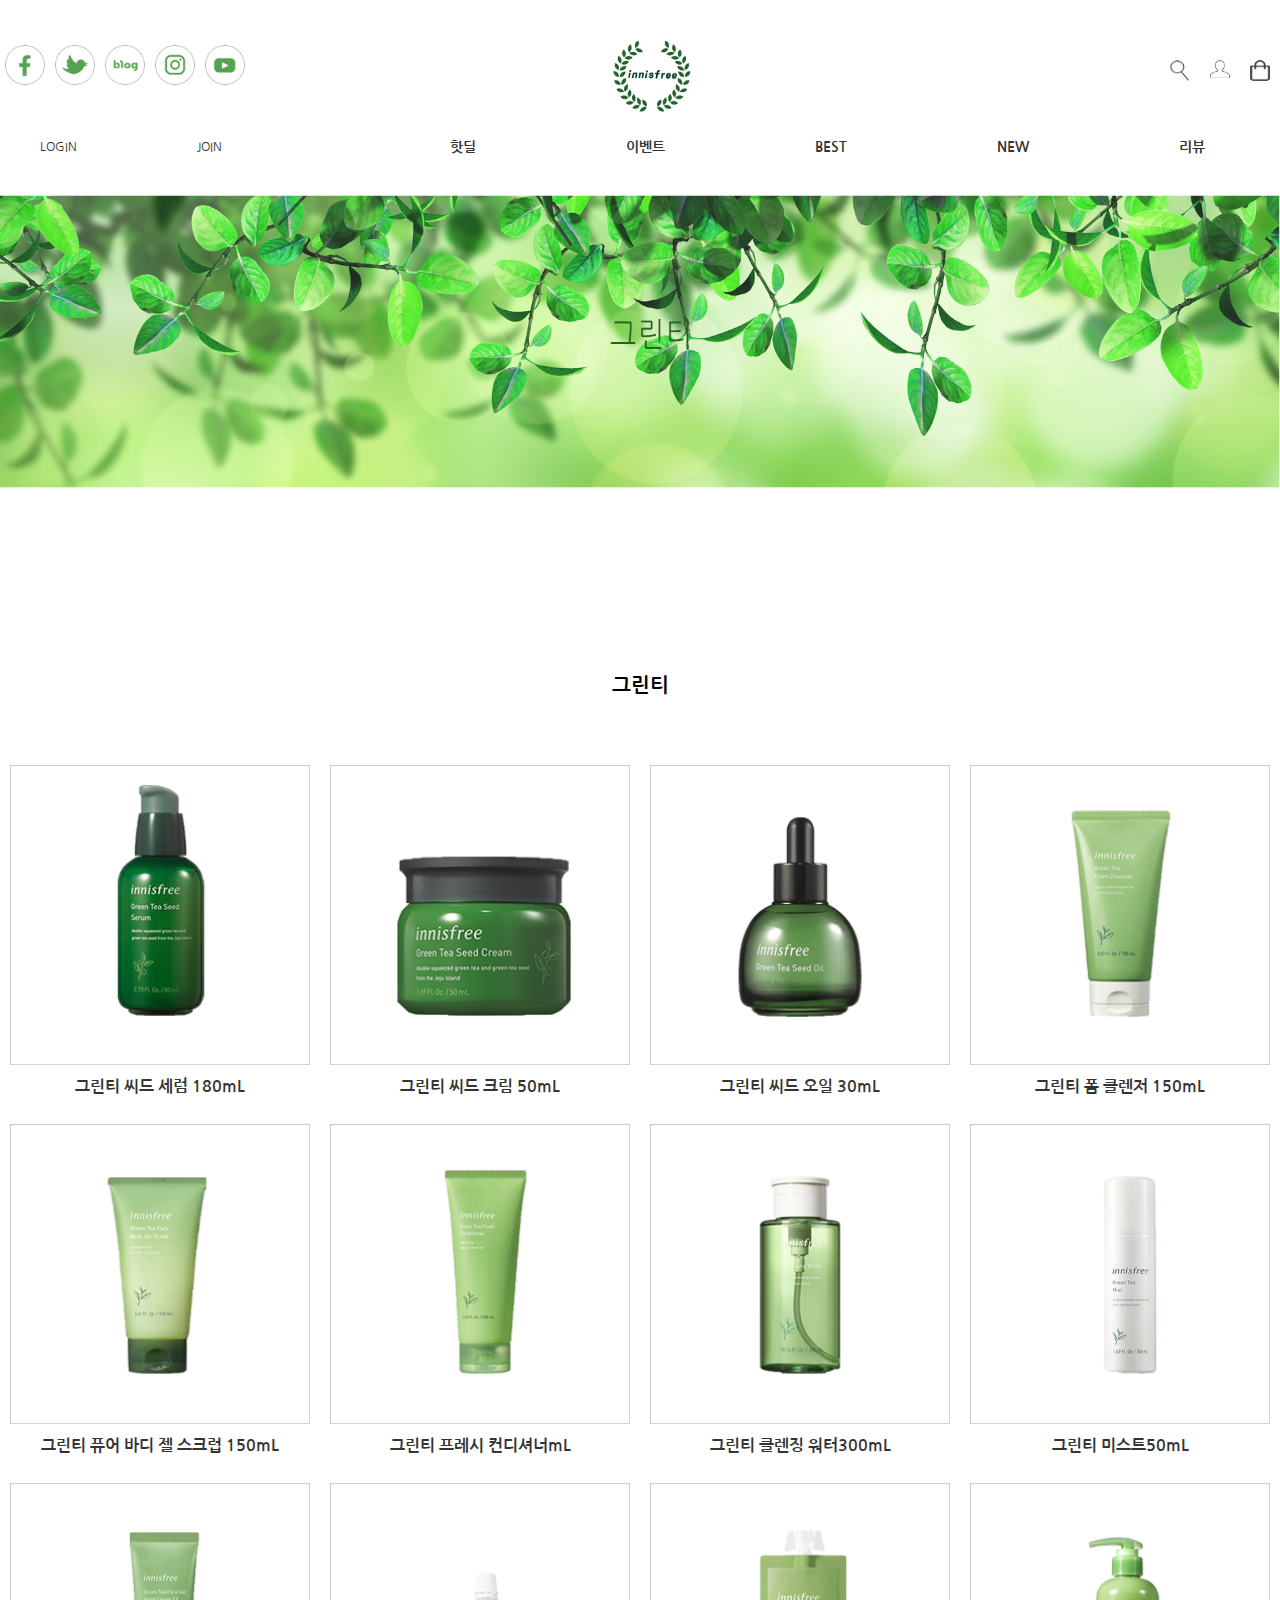
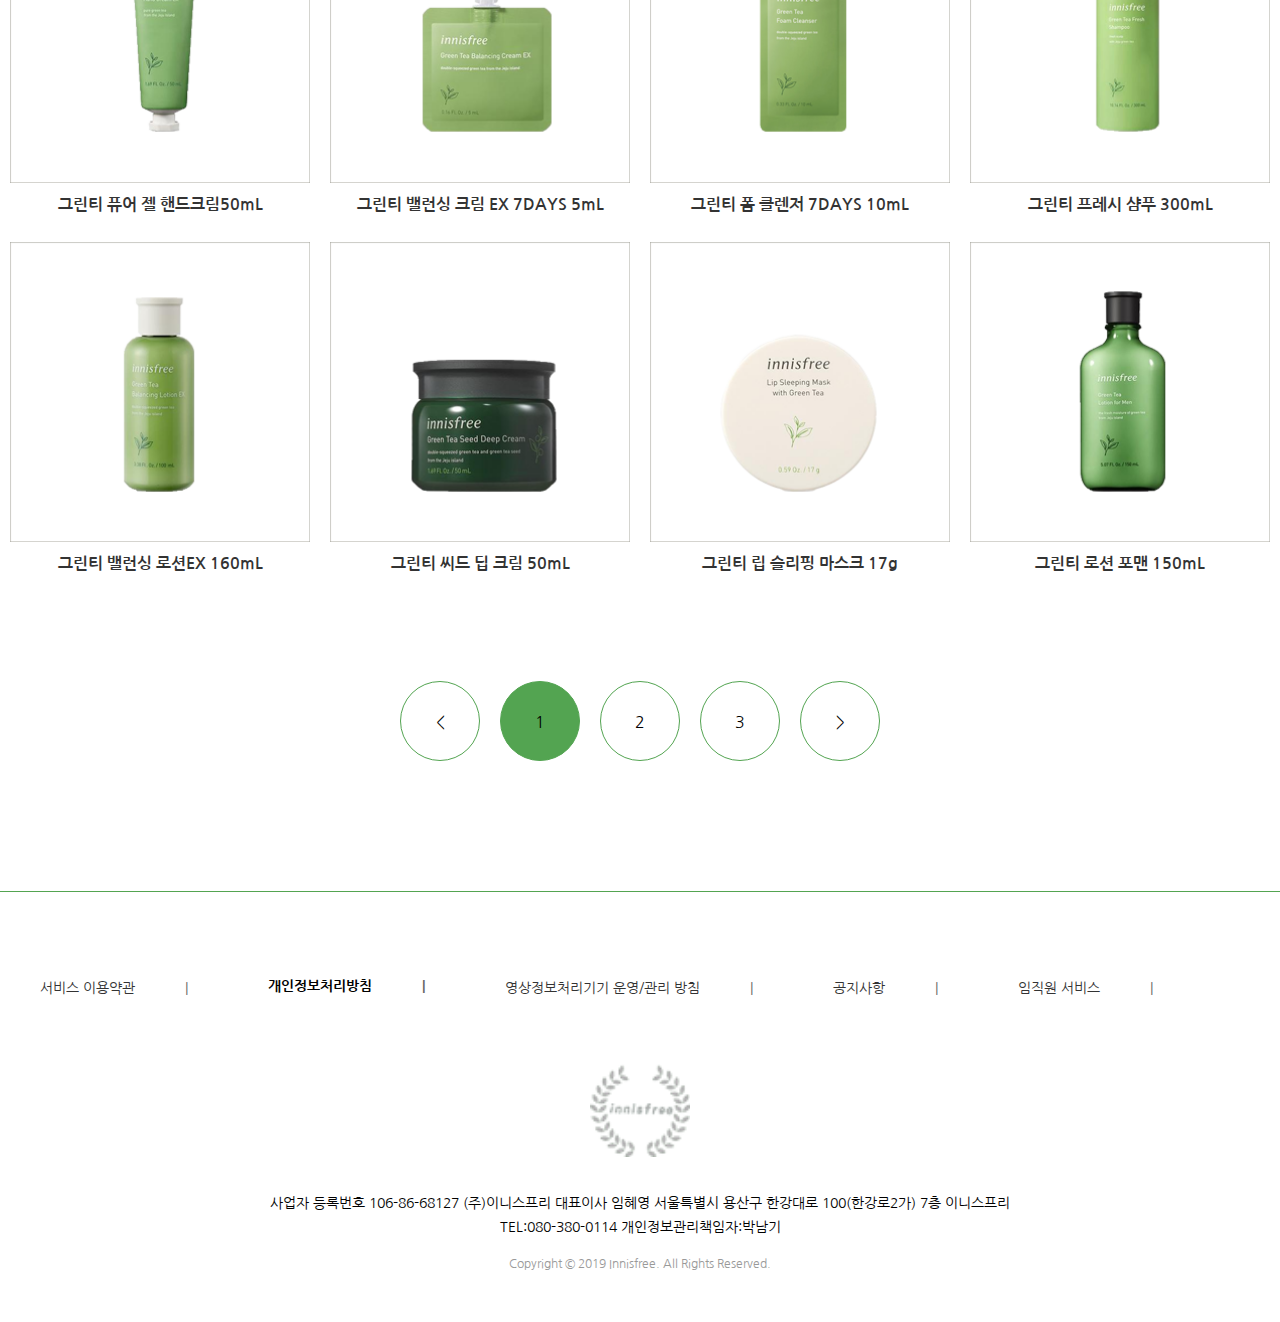
==== menu.html @ e605a83c "0310" ====
<!DOCTYPE html>
<html lang="en">
<head>
    <meta charset="UTF-8">
    <title>이니스프리</title>
    <!--메인 css연결-->
    <link href="CSS/style.css" type="text/css" rel="stylesheet">
    <link rel="stylesheet" href="CSS/sub_menu.css" type="text/css">
    <!--파비콘-->
    <link href="favicon2.png" type="image" rel="shortcut icon">
</head>
<body>
    <div class="wrap">
        <header>
            <div class="box_center">
                <div class="h_sns">
                <ul>
                    <li><a href="#">
                        <img src="img/facebook.png" alt="페이스북">
                    </a></li>
                    <li><a href="#">
                        <img src="img/twitter.png" alt="트위터">
                    </a></li>
                    <li><a href="#">
                        <img src="img/blog.png" alt="블로그">
                    </a></li>
                    <li><a href="#">
                        <img src="img/instagram.png" alt="인스타그램">
                    </a></li>
                    <li><a href="#">
                        <img src="img/youtube.png" alt="유튜브">
                    </a></li>
                </ul>                    
                </div>
                <div class="logo">
                <a href="index.html">
                    <img src="img/logo.png" alt="로고">
                </a>                   
                </div>
                <div class="custom"></div>      
                 <div class="custom">
                     <ul>
                         <li>
                             <a href="#"><img src="img/find.png" alt="찾기"></a>
                         </li>
                         <li>
                             <a href="#"><img src="img/ui.png" alt="마이페이지"></a>
                         </li>
                         <li>
                             <a href="#"><img src="img/cart.png" alt="장바구니"></a>
                         </li>
                     </ul>
                 </div>      
                                  
                                                        
            </div>
            <!--내비게이션-->
            <div class="navi">
                <div class="navi_in">
             <div class="navi_left">
                <ul>
                    <li>
                        <a href="#">LOGIN</a>
                    </li>
                    <li>
                        <a href="#">JOIN</a>
                    </li>
                </ul>               
           </div>
            
            <nav>
                <ul>
                   <li><a href="#">핫딜</a>
                   <ul class="sub">
                       <li>
                           <a href="#">유형별</a>
                       </li>
                       <li>
                           <a href="#">라인별</a>
                       </li>
                       <li>
                           <a href="#">고민별</a>
                       </li>
                   </ul>
                   </li> 
                    <li><a href="#">이벤트</a>
                    <ul class="sub">
                       <li>
                           <a href="#">진행중인 이벤트</a>
                       </li>
                   </ul>
                    </li>
                    <li><a href="#">BEST</a>
                    <ul class="sub">
                       <li>
                           <a href="#">실시간 베스트</a>
                       </li>
                       <li>
                           <a href="#">주간 베스트</a>
                       </li>
                       <li>
                           <a href="#">스터디 셀러</a>
                       </li>
                   </ul>
                    </li>
                    <li><a href="#">NEW</a>
                    </li>
                    <li><a href="#">리뷰</a>
                    <ul class="sub">
                       <li>
                           <a href="#">리뷰보기</a>
                       </li>
                       <li>
                           <a href="#">리뷰작성</a>
                       </li>
                       <li>
                           <a href="#">나의 프로필</a>
                       </li>
                   </ul>
                    </li>
                </ul>
                
                
            </nav>
            </div>
            <!--서브메뉴 배경-->
            <div class="sub_bg">
            <img src="img/menu-logo.png" alt="메뉴 캐릭터 로고">
            </div>
            <!--여기는 이미지를 만들어야 한다-->
            
            
            </div>
            
        </header>
        <section class="sub_bg">
            <img src="img/sub.bg.png" alt="서브타이틀배경">
        </section>
        <section class="sub_center">
            <div class="box_center">
               <h1>그린티</h1>
                <ul> <!--여기 이미지 해서 넣기--> 
                    <li>
                        <a href="#">
                         <img src="img/seed-serum.png" alt="씨드세럼"><h2>그린티 씨드 세럼 180mL</h2></a>
                    </li>
                    <li>
                        <a href="#">
                         <img src="img/seed-cream.png" alt="씨드크림"><h2>그린티 씨드 크림 50mL</h2></a>
                    </li>
                    <li>
                        <a href="#">
                         <img src="img/seed-oil.png" alt="씨드오일"><h2>그린티 씨드 오일 30mL</h2></a>
                    </li>
                    <li>
                        <a href="#">
                         <img src="img/cleansing-foam.png" alt="폼 클렌저"><h2>그린티 폼 클렌저 150mL</h2></a>
                    </li>
                    <li>
                        <a href="#">
                         <img src="img/body-jell.png" alt="바디 젤 스크럽"><h2>그린티 퓨어 바디 젤 스크럽 150mL</h2></a>
                    </li>
                    <li>
                        <a href="#">
                         <img src="img/fresh-c.png" alt="프레시컨디셔너"><h2>그린티 프레시 컨디셔너mL</h2></a>
                    </li>
                    <li>
                        <a href="#">
                         <img src="img/cleansing-water.png" alt="클렌징 워터"><h2>그린티 클렌징 워터300mL</h2></a>
                    </li>
                    <li>
                        <a href="#">
                         <img src="img/mist.png" alt="미스트"><h2>그린티 미스트50mL</h2></a>
                    </li>
                    <li>
                        <a href="#">
                         <img src="img/hand-cream.png" alt="퓨어젤핸드크림"><h2>그린티 퓨어 젤 핸드크림50mL</h2></a>
                    </li>
                    <li>
                        <a href="#">
                         <img src="img/blancing-cream.png" alt="밸런싱크림"><h2>그린티 밸런싱 크림 EX 7DAYS 5mL</h2></a>
                    </li>
                    <li>
                        <a href="#">
                         <img src="img/foam-cleanser.png" alt="폼클렌저"><h2>그린티 폼 클렌저 7DAYS 10mL</h2></a>
                    </li>
                    <li>
                        <a href="#">
                         <img src="img/fresh-shampoo.png" alt="프레시샴푸"><h2>그린티 프레시 샴푸 300mL</h2></a>
                    </li>
                    <li>
                        <a href="#">
                         <img src="img/blancing-lotion.png" alt="밸런싱로션"><h2>그린티 밸런싱 로션EX 160mL</h2></a>
                    </li>
                    <li>
                        <a href="#">
                         <img src="img/deep-cream.png" alt="딥크림"><h2>그린티 씨드 딥 크림 50mL</h2></a>
                    </li>
                    <li>
                        <a href="#">
                         <img src="img/sleeping-mask.png" alt="립슬리핑마스크"><h2>그린티 립 슬리핑 마스크 17g</h2></a>
                    </li>
                    
                    <li>
                        <a href="#">
                         <img src="img/lotion-for-men.png" alt="로션포맨"><h2>그린티 로션 포맨 150mL</h2></a>
                    </li>
                </ul>
            </div>
        </section>
           
           <section class="list_btn">
               <ul>
                   <li>&lt;</li>
                   <li>1</li>
                   <li>2</li>
                   <li>3</li>
                   <li>&gt;</li>
               </ul>              
           </section>
           
           
           
           
           
           
            <footer>          
        
        <div class="box_center">
            <div class="info">
                <ul>
                    <li>
                        <a href="#">서비스 이용약관</a>
                    </li>
                    <li>
                        <a href="#">개인정보처리방침</a>
                    </li>
                    <li>
                        <a href="#">영상정보처리기기 운영/관리 방침</a>
                    </li>
                    <li>
                        <a href="#">공지사항</a>
                    </li>
                    <li>
                        <a href="#">임직원 서비스</a>
                    </li>
                </ul>
            </div>
            <div class="f_logo">
                <img src="img/footer-logo.png" alt="회색로고">
            </div>
            <address>
                사업자 등록번호 106-86-68127
                (주)이니스프리 대표이사 임혜영
                서울특별시 용산구 한강대로 100(한강로2가) 7층 이니스프리
                <br>TEL:080-380-0114
                   개인정보관리책임자:박남기
                
            </address>
            <p>Copyright © 2019 Innisfree. All Rights Reserved.</p>
        </div>
        
        
        </footer>
        
    </div>
</body>
</html>
---- CSS/style.css ----
@import url('https://fonts.googleapis.com/css2?family=Nanum+Gothic&display=swap');

        * { margin: 0; padding: 0;}
        li { list-style: none;}
        a { text-decoration: none; display: block; color: #333;font-family: 'Nanum Gothic', sans-serif;}
        img { width: 100%;}
        body { background-color: white; font-family: 'Nanum Gothic', sans-serif;}
        wrap {
            width: 100%;

        }
        header, section, footer {
            width: 100%;
            float: left;
        }
        .box_center {
            width: 1280px;
            margin: 0 auto;
        }    
header {
    border-top: 3px solide #216127;

}
header .box center {
    
    height: 130px;
    
}

/*헤더의 sns아이콘*/
header .h_sns {
   
    float: left;
     padding-top: 40px;
}
header .h_sns ul li {
    width: 40px;
    float: left;
    margin: 5px;
}

/*로고*/
header .logo {
    width: 120px;
    position: absolute;
    top: 20px;
    left: 50%;
    margin-left: -50px; /*-(width/2)*/
}
/*custom*/
header .custom {
    float: right;
    margin-top: 50px;
}

header .custom ul li {
    float: left;
    width: 20px;
    margin: 10px;
    line-height: 20px;
    
}
header .custom ul li a {
    font-size: 12px;
    color: #fff;
}

/*메뉴영역*/
header .navi {
    clear: both;
    width: 100%;
    height: 40px;
    border-top: solid #fff;
    border-bottom: solid #fff;
}

header .navi .navi_in {
    width: 1280px;
    margin: auto;
    
}

header .navi .navi_in .navi_left {
    float: left;
}

header .navi .navi_in .navi_left ul li {
    float: left;
    margin: 0px 0;
}

header .navi .navi_in .navi_left ul li a {
    font-size: 12px;
    padding: 40px;margin-right: 40px;
}

header .navi .navi_in nav {
    float: right;
    z-index: 10;
    position: relative;
}

/*주메뉴*/
header .navi .navi_in nav > ul > li {
    float: left;
}

header .navi .navi_in nav > ul > li > a {
    padding: 40px 75px;
    font-size: 14px;
    font-weight: bold;
}

/*주메뉴에 마우스 올렸을 때 글자색 변경*/
header .navi .navi_in nav > ul > li > a:hover {
    color: #fdc23e;
}


/*서브메뉴*/
header .navi .navi_in nav .sub {
    padding: 20px 0;
    display: none;
}

header .navi .navi_in nav .sub li a {
    font-size: 12px;
    text-align: center;
    padding: 7px;
}
header .navi .navi_in nav .sub li a:hover {
    color: #7dc33e;
}


/*서브메뉴 배경*/
header .navi .sub_bg {
    display: none;
    background-color: wheat;
    width: 100%;
    height: 300px;
    position: absolute;
    top: 170px;
    left: 0;
    z-index: 5;
    
}

header .navi .sub_bg img {
    width: 160px;
    position: absolute;
    left: 50%;
    margin-left: -600px;
    top: 60px;
}

/*슬라이드*/
.slide {
    width: 100%;
    height: 700px;
    position: relative;
    
}
.slide ul li {
    position: absolute;
}

.slide > a {
    position: absolute;
    width: 80px;
    top: 50%;
    margin-top: -40px; /*-(height/2)*/
}

.slide .prev {
    left: 0;
}

.slide .next {
    right: 0;
}

/*각 section안의 h1제목*/
h1 {
    text-align: center;
    font-size: 20px;
    margin-top: 80px;
    margin-bottom: 60px;
}

/*event*/
.event ul li {
    float: left;
    margin-right:20px;
    width: 305px;
    margin-bottom: 80px;
}
.event ul li:last-child {
    margin-right: 0;
}
.event ul li .des {
    margin-top: 20px;
}

.event ul li .des img {
    width: 30px;
    margin-right: 10px;
}

.event ul li .des h3 {
    font-size: 12px;
    color: #999;
    line-height: 40px;
}

.event ul li p {
    font-size: 16px;
    line-height: 34px;
}

.event ul li span {
    font-size: 12px;
    color: #999;
}

/*메뉴*/
.menu {
    width: 100%;

}

.menu .menu_in {
    width: 100%;
    height: 890px;
    background-image: url(../img/bg.png);
    background-repeat: no-repeat;
    background-size: cover;
}
.menu .menu_in .box_center {
    position: relative;
}

.menu .menu_in h1 {
    color: #000000;
    font-size: 16px;
    margin-bottom: 20px;
    margin-top: 30px;
    text-align: left;
}
.menu .menu_in h2 {
    color: #000000;
    font-size: 16px;
    margin-bottom: 20px;
    margin-top: 30px;
    text-align: right;
}

.menu .menu_in p {
    color: #000000;
    font-size: 14px;
}

.menu .menu_in .m6_p {
    text-align: right;
}

.menu .menu_in a {
    width: 100px;
    margin-top: 10px;
}

.menu .menu_in a img {
    float: left;
    width: 30px;
}

.menu .menu_in a span {
    float: left;
    margin-top: 7px;
    margin-left: 10px;
    font-size: 12px;
}

.menu .menu_in .m1 {
    position: absolute;
    width: 390px;
    height: 300px;
    background-color: white;
    left: 418px;
    box-shadow: 5px 5px 5px #999;
    padding: 20px;
    box-sizing: border-box;
}

.menu .menu_in .m1 > img {
    width: 190px;
    position: absolute;
    top:60px;
    left: 188px;
}

.menu .menu_in .m2 {
    position: absolute;
    width: 255px;
    height: 470px;
    background-color: white;
    left: 830px;
    box-shadow: 5px 5px 5px #999;
        padding: 20px;
    box-sizing: border-box;
}


.menu .menu_in .m2 > img {
    width: 200px;
    position: absolute;
    top:100px;
    left: 114px;
}

.menu .menu_in .m3 {
    position: absolute;
    width: 230px;
    height: 360px;
    background-color: white;
    top: 332px;
    left: 215px;
        box-shadow: 5px 5px 5px #999;
        padding: 20px;
    box-sizing: border-box;
}

.menu .menu_in .m3 > img {
    width: 76px;
    position: absolute;
    top:146px;
    left: 80px;
}

.menu .menu_in .m4 {
    position: absolute;
    width: 330px;
    height: 290px;
    background-color: white;
    top: 332px;
    left: 478px;
    box-shadow: 5px 5px 5px #999;
    padding: 20px;
    box-sizing: border-box;
}

.menu .menu_in .m4 > img {
    width: 141px;
    position: absolute;
    top:120px;
    left: 160px;
}

.menu .menu_in .m5 {
    position: absolute;
    width: 270px;
    height: 180px;
    background-color: white;
    top: 500px;
    right: 180px;
    box-shadow: 5px 5px 5px #999;
    padding: 20px;
    box-sizing: border-box;
}

.menu .menu_in .m5 > img {
    width: 180px;
    position: absolute;
    top:100px;
    left: 140px;
}

.menu .menu_in .m6 {
    position: absolute;
    width: 330px;
    height: 180px;
    background-color: white;
    top: 650px;
    left: 478px;
    box-shadow: 5px 5px 5px #999;
        padding: 20px;
    box-sizing: border-box;
}


.menu .menu_in .m6 > img {
    width: 204px;
    position: absolute;
    top:21px;
    left: 10px;
}

/*매장 찾기의 배달*/

.store .box_center div {
    float: left;
    width: 640px;
}


/*SNS*/
.sns ul {
    width: 500px;
    margin: 0 auto
    
}
.sns ul li {
    width: 60px;
    float: left;
    margin: 15px;
}

/*인스타그램*/
.insta ul li {
    width: 410px;
    float: left;
    margin: 5px;
}

.insta h1 {
    color: #666;
    position: relative;
}

.insta h1:before {
    content: "";
    width: 520px;
    height: 1px;
    background-color: #666;
    position: absolute;
    left: 0px;
    top: 13px;
}

.insta h1:after {
    content: "";
    width: 520px;
    height: 1px;
    background-color: #666;
    position: absolute;
    right: 0px;
    top: 13px;
}

/*footer*/

footer {
    margin-top: 120px;
    height: 330px;
    padding: 50px 0;
    border-top: 1px solid #53a451;
}

footer .info ul li {
    float: left;
    margin: 30px;
}

footer .info ul li a {
    padding: 7px 10px;
    font-size: 14px;
}

footer .info ul li a:after {
    content: "|"; /*파이프 이호 shift : w*/
    float: right;
    margin-left: 50px;
    color: #666;
}

/*3번째 li의 자식개체 a태그 스타일*/
footer .info ul li:nth-child(2) a {
    font-weight: bold;
    color: black;
}
/*마지막 li의 자식객체 a태그 오른쪽의 ㅣ 삭제*/
footer .info ul li:last-child:after {
    content: "";
    margin-left: 0;
}


footer .f_logo {
    width: 100px;
    margin: auto;
    padding-top: 30px;
    clear: both;
    margin-bottom: 30px;
}

footer address {
    font-style: normal;
    text-align: center;
    font-size: 14px;
    line-height: 24px;
}



footer p{
    text-align: center;
    font-size: 12px;
    line-height: 50px;
    color: #999;
}
---- CSS/sub_menu.css ----
.sub_bg {
    width: 100%;
    height: 300px;
    background-position: center;
    background-size: cover;
    background-repeat: no-repeat;
    font-size: 50px;
    text-align: center;
    line-height: 300px;
}

.sub_bg h1 {
    font-size: 50px;
    text-align: center;
    line-height: 300px;
    font-family:fai
}
.sub_center {
    margin-top: 100px;
    
}
.sub_center .box_center ul li {
    float: left;
    width: 300px;
    margin: 10px;
}
.sub_center .box_center ul li h2 {
    font-size: 16px;
    text-align: center;
    margin: 10px 0;
}

.list_btn {
    width: 100%;
    margin: left;
    margin-top: 80px;
}

.list_btn ul {
    width: 500px;
    margin: auto;
}

.list_btn ul li {
    float: left;
    width: 78px;
    height: 78px;
    border-radius: 100%;
    border: 1px solid #53a451;
    text-align: center;
    line-height: 80px;
    margin: 10px;
}

.list_btn ul li:nth-child(2) {
    background-color: #53a451;
}
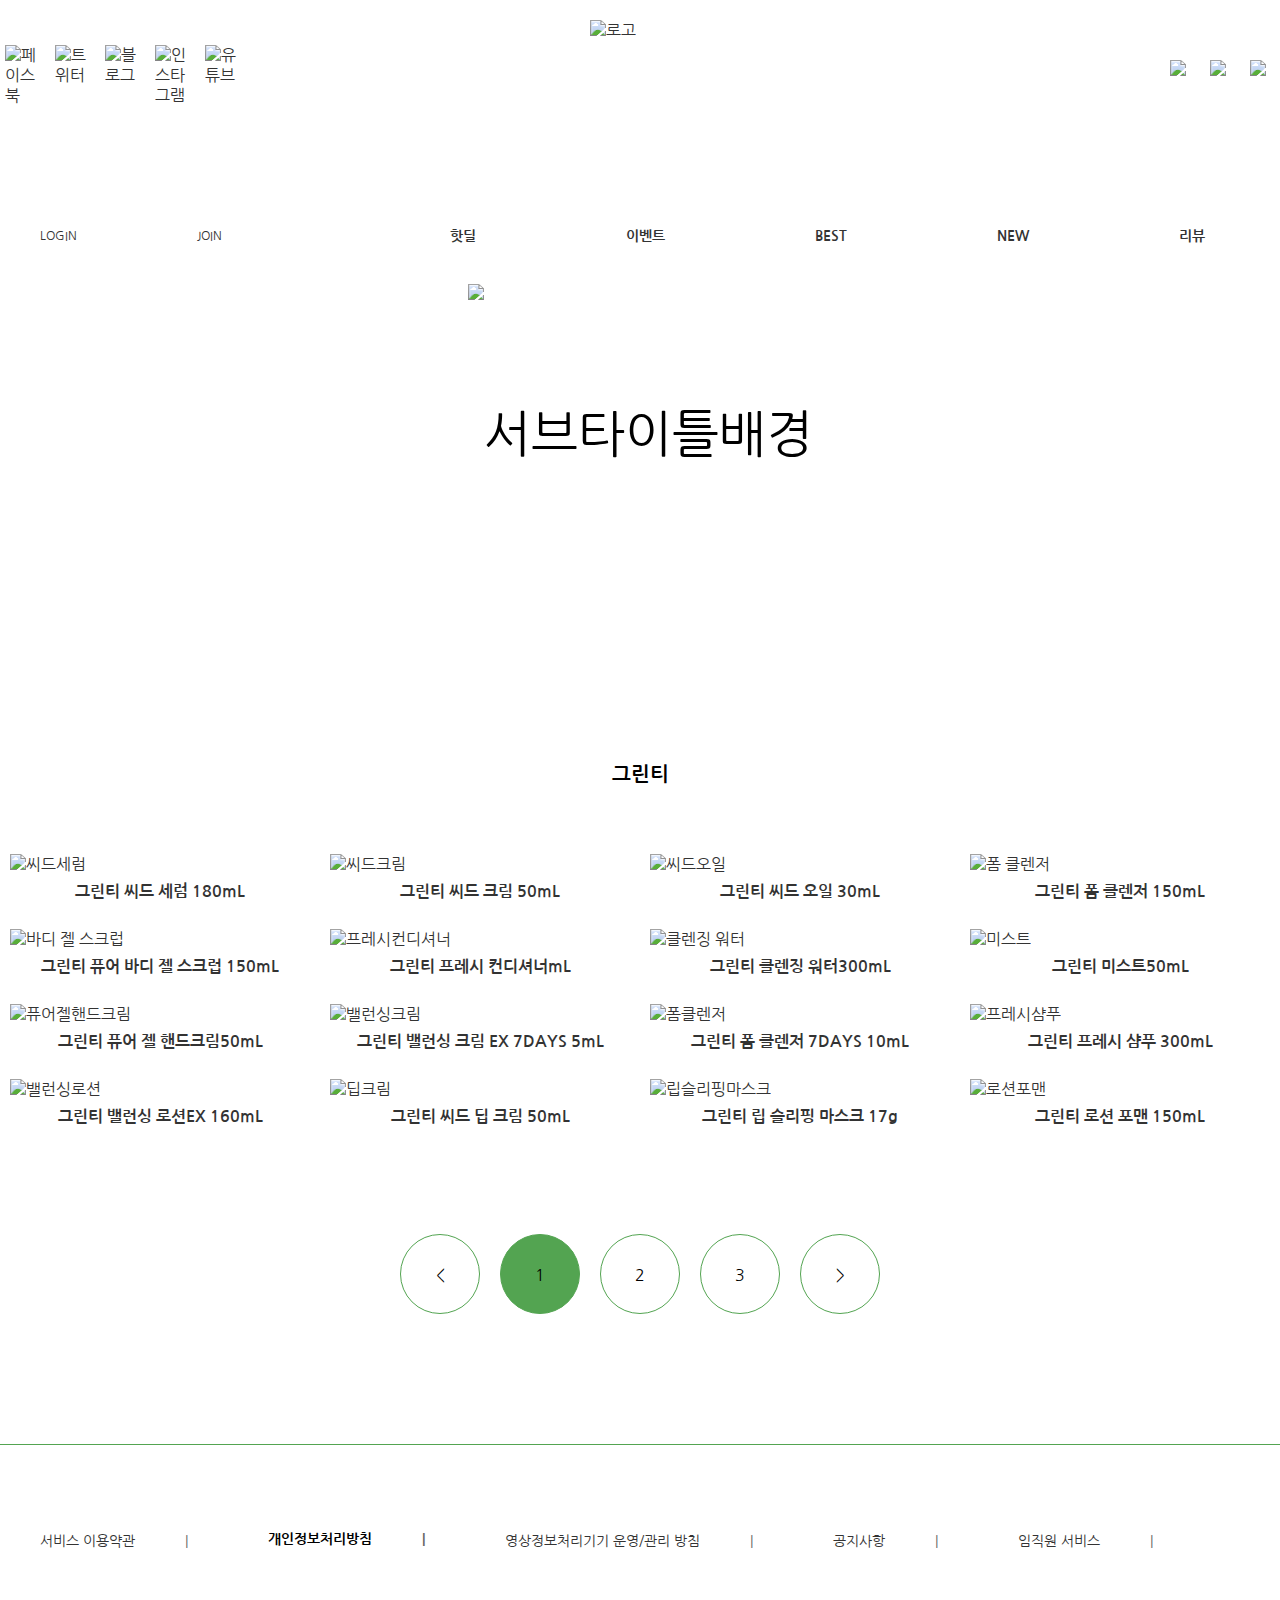
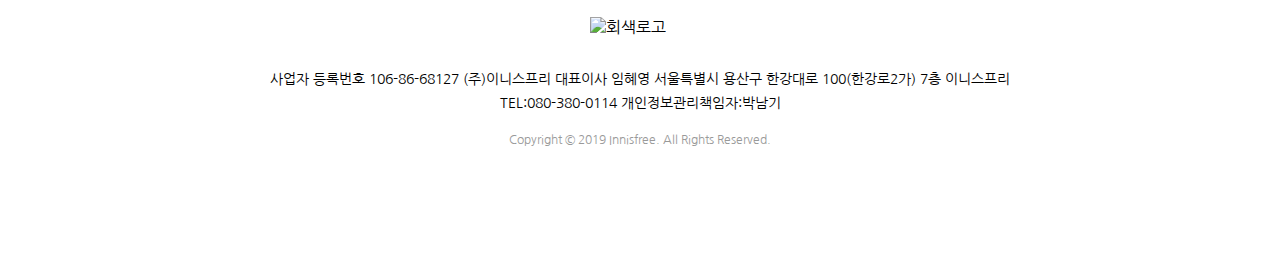
==== commit f7079c0a: "0317" ====
--- a/menu.html
+++ b/menu.html
@@ -7,7 +7,7 @@
     <link href="CSS/style.css" type="text/css" rel="stylesheet">
     <link rel="stylesheet" href="CSS/sub_menu.css" type="text/css">
     <!--파비콘-->
-    <link href="favicon2.png" type="image" rel="shortcut icon">
+    <link href="https://cdn.jsdelivr.net/gh/js2572/innisfree/favicon2.png" type="image" rel="shortcut icon">
 </head>
 <body>
     <div class="wrap">
@@ -16,38 +16,38 @@
                 <div class="h_sns">
                 <ul>
                     <li><a href="#">
-                        <img src="img/facebook.png" alt="페이스북">
-                    </a></li>
-                    <li><a href="#">
-                        <img src="img/twitter.png" alt="트위터">
-                    </a></li>
-                    <li><a href="#">
-                        <img src="img/blog.png" alt="블로그">
-                    </a></li>
-                    <li><a href="#">
-                        <img src="img/instagram.png" alt="인스타그램">
-                    </a></li>
-                    <li><a href="#">
-                        <img src="img/youtube.png" alt="유튜브">
+                        <img src="https://cdn.jsdelivr.net/gh/js2572/innisfree/img/facebook.png" alt="페이스북">
+                    </a></li>
+                    <li><a href="#">
+                        <img src="https://cdn.jsdelivr.net/gh/js2572/innisfree/img/twitter.png" alt="트위터">
+                    </a></li>
+                    <li><a href="#">
+                        <img src="https://cdn.jsdelivr.net/gh/js2572/innisfree/img/blog.png" alt="블로그">
+                    </a></li>
+                    <li><a href="#">
+                        <img src="https://cdn.jsdelivr.net/gh/js2572/innisfree/img/instagram.png" alt="인스타그램">
+                    </a></li>
+                    <li><a href="#">
+                        <img src="https://cdn.jsdelivr.net/gh/js2572/innisfree/img/youtube.png" alt="유튜브">
                     </a></li>
                 </ul>                    
                 </div>
                 <div class="logo">
                 <a href="index.html">
-                    <img src="img/logo.png" alt="로고">
+                    <img src="https://cdn.jsdelivr.net/gh/js2572/innisfree/img/logo.png" alt="로고">
                 </a>                   
                 </div>
                 <div class="custom"></div>      
                  <div class="custom">
                      <ul>
                          <li>
-                             <a href="#"><img src="img/find.png" alt="찾기"></a>
+                             <a href="#"><img src="https://cdn.jsdelivr.net/gh/js2572/innisfree/img/find.png" alt="찾기"></a>
                          </li>
                          <li>
-                             <a href="#"><img src="img/ui.png" alt="마이페이지"></a>
+                             <a href="#"><img src="https://cdn.jsdelivr.net/gh/js2572/innisfree/img/ui.png" alt="마이페이지"></a>
                          </li>
                          <li>
-                             <a href="#"><img src="img/cart.png" alt="장바구니"></a>
+                             <a href="#"><img src="https://cdn.jsdelivr.net/gh/js2572/innisfree/img/cart.png" alt="장바구니"></a>
                          </li>
                      </ul>
                  </div>      
@@ -125,7 +125,7 @@
             </div>
             <!--서브메뉴 배경-->
             <div class="sub_bg">
-            <img src="img/menu-logo.png" alt="메뉴 캐릭터 로고">
+            <img src="https://cdn.jsdelivr.net/gh/js2572/innisfree/img/menu-logo.png" alt="메뉴 캐릭터 로고">
             </div>
             <!--여기는 이미지를 만들어야 한다-->
             
@@ -134,7 +134,7 @@
             
         </header>
         <section class="sub_bg">
-            <img src="img/sub.bg.png" alt="서브타이틀배경">
+            <img src="https://cdn.jsdelivr.net/gh/js2572/innisfree/img/sub.bg.png" alt="서브타이틀배경">
         </section>
         <section class="sub_center">
             <div class="box_center">
@@ -142,68 +142,68 @@
                 <ul> <!--여기 이미지 해서 넣기--> 
                     <li>
                         <a href="#">
-                         <img src="img/seed-serum.png" alt="씨드세럼"><h2>그린티 씨드 세럼 180mL</h2></a>
-                    </li>
-                    <li>
-                        <a href="#">
-                         <img src="img/seed-cream.png" alt="씨드크림"><h2>그린티 씨드 크림 50mL</h2></a>
-                    </li>
-                    <li>
-                        <a href="#">
-                         <img src="img/seed-oil.png" alt="씨드오일"><h2>그린티 씨드 오일 30mL</h2></a>
-                    </li>
-                    <li>
-                        <a href="#">
-                         <img src="img/cleansing-foam.png" alt="폼 클렌저"><h2>그린티 폼 클렌저 150mL</h2></a>
-                    </li>
-                    <li>
-                        <a href="#">
-                         <img src="img/body-jell.png" alt="바디 젤 스크럽"><h2>그린티 퓨어 바디 젤 스크럽 150mL</h2></a>
-                    </li>
-                    <li>
-                        <a href="#">
-                         <img src="img/fresh-c.png" alt="프레시컨디셔너"><h2>그린티 프레시 컨디셔너mL</h2></a>
-                    </li>
-                    <li>
-                        <a href="#">
-                         <img src="img/cleansing-water.png" alt="클렌징 워터"><h2>그린티 클렌징 워터300mL</h2></a>
-                    </li>
-                    <li>
-                        <a href="#">
-                         <img src="img/mist.png" alt="미스트"><h2>그린티 미스트50mL</h2></a>
-                    </li>
-                    <li>
-                        <a href="#">
-                         <img src="img/hand-cream.png" alt="퓨어젤핸드크림"><h2>그린티 퓨어 젤 핸드크림50mL</h2></a>
-                    </li>
-                    <li>
-                        <a href="#">
-                         <img src="img/blancing-cream.png" alt="밸런싱크림"><h2>그린티 밸런싱 크림 EX 7DAYS 5mL</h2></a>
-                    </li>
-                    <li>
-                        <a href="#">
-                         <img src="img/foam-cleanser.png" alt="폼클렌저"><h2>그린티 폼 클렌저 7DAYS 10mL</h2></a>
-                    </li>
-                    <li>
-                        <a href="#">
-                         <img src="img/fresh-shampoo.png" alt="프레시샴푸"><h2>그린티 프레시 샴푸 300mL</h2></a>
-                    </li>
-                    <li>
-                        <a href="#">
-                         <img src="img/blancing-lotion.png" alt="밸런싱로션"><h2>그린티 밸런싱 로션EX 160mL</h2></a>
-                    </li>
-                    <li>
-                        <a href="#">
-                         <img src="img/deep-cream.png" alt="딥크림"><h2>그린티 씨드 딥 크림 50mL</h2></a>
-                    </li>
-                    <li>
-                        <a href="#">
-                         <img src="img/sleeping-mask.png" alt="립슬리핑마스크"><h2>그린티 립 슬리핑 마스크 17g</h2></a>
+                         <img src="https://cdn.jsdelivr.net/gh/js2572/innisfree/img/seed-serum.png" alt="씨드세럼"><h2>그린티 씨드 세럼 180mL</h2></a>
+                    </li>
+                    <li>
+                        <a href="#">
+                         <img src="https://cdn.jsdelivr.net/gh/js2572/innisfree/img/seed-cream.png" alt="씨드크림"><h2>그린티 씨드 크림 50mL</h2></a>
+                    </li>
+                    <li>
+                        <a href="#">
+                         <img src="https://cdn.jsdelivr.net/gh/js2572/innisfree/img/seed-oil.png" alt="씨드오일"><h2>그린티 씨드 오일 30mL</h2></a>
+                    </li>
+                    <li>
+                        <a href="#">
+                         <img src="https://cdn.jsdelivr.net/gh/js2572/innisfree/img/cleansing-foam.png" alt="폼 클렌저"><h2>그린티 폼 클렌저 150mL</h2></a>
+                    </li>
+                    <li>
+                        <a href="#">
+                         <img src="https://cdn.jsdelivr.net/gh/js2572/innisfree/img/body-jell.png" alt="바디 젤 스크럽"><h2>그린티 퓨어 바디 젤 스크럽 150mL</h2></a>
+                    </li>
+                    <li>
+                        <a href="#">
+                         <img src="https://cdn.jsdelivr.net/gh/js2572/innisfree/img/fresh-c.png" alt="프레시컨디셔너"><h2>그린티 프레시 컨디셔너mL</h2></a>
+                    </li>
+                    <li>
+                        <a href="#">
+                         <img src="https://cdn.jsdelivr.net/gh/js2572/innisfree/img/cleansing-water.png" alt="클렌징 워터"><h2>그린티 클렌징 워터300mL</h2></a>
+                    </li>
+                    <li>
+                        <a href="#">
+                         <img src="https://cdn.jsdelivr.net/gh/js2572/innisfree/img/mist.png" alt="미스트"><h2>그린티 미스트50mL</h2></a>
+                    </li>
+                    <li>
+                        <a href="#">
+                         <img src="https://cdn.jsdelivr.net/gh/js2572/innisfree/img/hand-cream.png" alt="퓨어젤핸드크림"><h2>그린티 퓨어 젤 핸드크림50mL</h2></a>
+                    </li>
+                    <li>
+                        <a href="#">
+                         <img src="https://cdn.jsdelivr.net/gh/js2572/innisfree/img/blancing-cream.png" alt="밸런싱크림"><h2>그린티 밸런싱 크림 EX 7DAYS 5mL</h2></a>
+                    </li>
+                    <li>
+                        <a href="#">
+                         <img src="https://cdn.jsdelivr.net/gh/js2572/innisfree/img/foam-cleanser.png" alt="폼클렌저"><h2>그린티 폼 클렌저 7DAYS 10mL</h2></a>
+                    </li>
+                    <li>
+                        <a href="#">
+                         <img src="https://cdn.jsdelivr.net/gh/js2572/innisfree/img/fresh-shampoo.png" alt="프레시샴푸"><h2>그린티 프레시 샴푸 300mL</h2></a>
+                    </li>
+                    <li>
+                        <a href="#">
+                         <img src="https://cdn.jsdelivr.net/gh/js2572/innisfree/img/blancing-lotion.png" alt="밸런싱로션"><h2>그린티 밸런싱 로션EX 160mL</h2></a>
+                    </li>
+                    <li>
+                        <a href="#">
+                         <img src="https://cdn.jsdelivr.net/gh/js2572/innisfree/img/deep-cream.png" alt="딥크림"><h2>그린티 씨드 딥 크림 50mL</h2></a>
+                    </li>
+                    <li>
+                        <a href="#">
+                         <img src="https://cdn.jsdelivr.net/gh/js2572/innisfree/img/sleeping-mask.png" alt="립슬리핑마스크"><h2>그린티 립 슬리핑 마스크 17g</h2></a>
                     </li>
                     
                     <li>
                         <a href="#">
-                         <img src="img/lotion-for-men.png" alt="로션포맨"><h2>그린티 로션 포맨 150mL</h2></a>
+                         <img src="https://cdn.jsdelivr.net/gh/js2572/innisfree/img/lotion-for-men.png" alt="로션포맨"><h2>그린티 로션 포맨 150mL</h2></a>
                     </li>
                 </ul>
             </div>
@@ -247,7 +247,7 @@
                 </ul>
             </div>
             <div class="f_logo">
-                <img src="img/footer-logo.png" alt="회색로고">
+                <img src="https://cdn.jsdelivr.net/gh/js2572/innisfree/img/footer-logo.png" alt="회색로고">
             </div>
             <address>
                 사업자 등록번호 106-86-68127
@@ -265,4 +265,4 @@
         
     </div>
 </body>
-</html>+</html>
